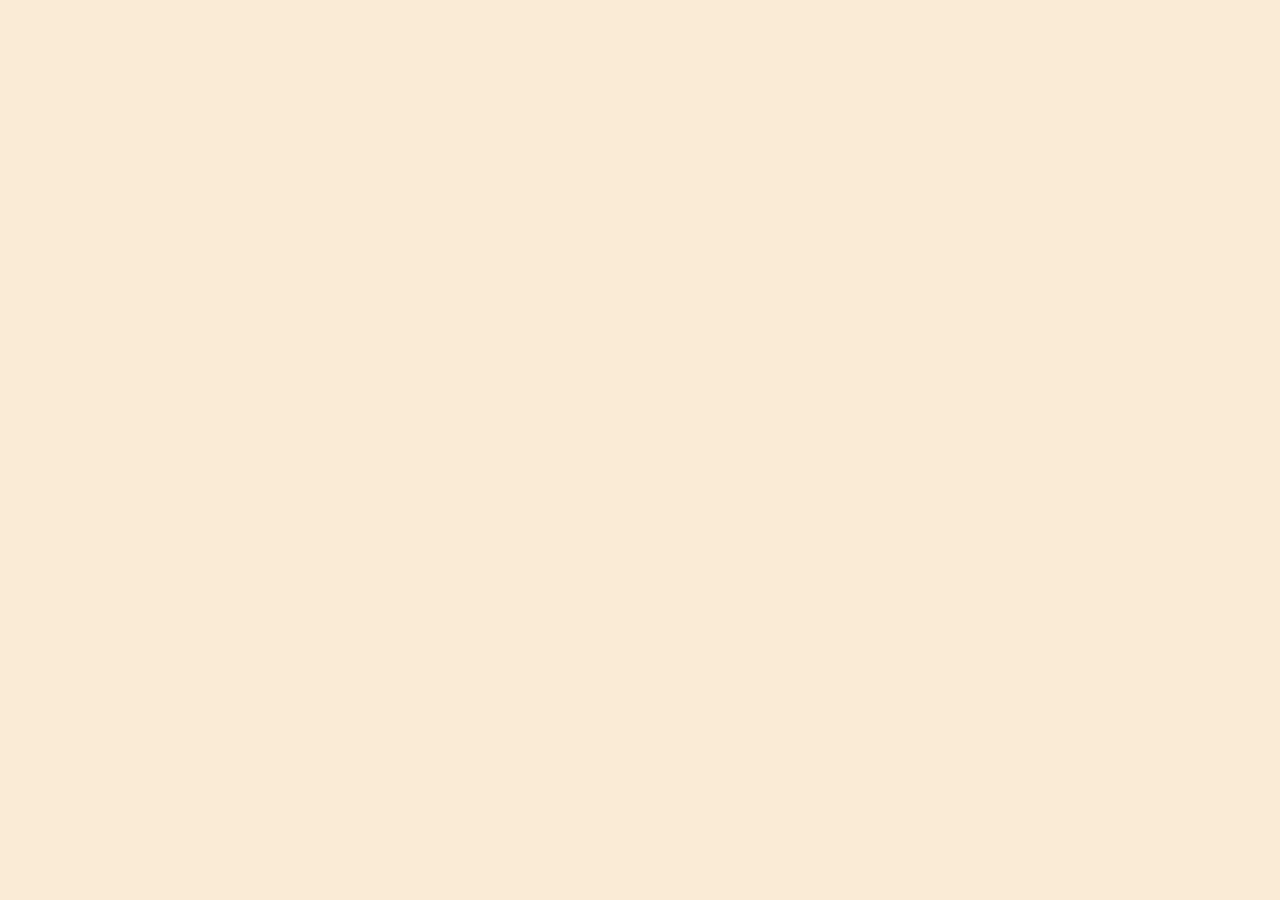
==== index.html @ 09e54cab "may 6" ====
<!DOCTYPE html>
<!--[if lt IE 7]>      <html class="no-js lt-ie9 lt-ie8 lt-ie7"> <![endif]-->
<!--[if IE 7]>         <html class="no-js lt-ie9 lt-ie8"> <![endif]-->
<!--[if IE 8]>         <html class="no-js lt-ie9"> <![endif]-->
<!--[if gt IE 8]>      <html class="no-js"> <!--<![endif]-->
<html>
    <head>
        <meta charset="utf-8">
        <meta http-equiv="X-UA-Compatible" content="IE=edge">
        <title>Web App</title>
        <meta name="description" content="">
        <meta name="viewport" content="width=device-width, initial-scale=1">
        <link rel="stylesheet" href="style.css">
               <!-- MOBILE WEB APP, ADD THIS TO <head>..</head> OF index.html -->
       <link rel="icon" type="image/png" href="favicon.png" />
       <link rel="apple-touch-icon" href="favicon.png">
       <meta name="apple-mobile-web-app-title" content="">
       <meta name="apple-mobile-web-app-capable" content="yes">
       <meta name="apple-mobile-web-app-status-bar-style" content="black">
    </head>
    <body>
        <!--[if lt IE 7]>
            <p class="browsehappy">You are using an <strong>outdated</strong> browser. Please <a href="#">upgrade your browser</a> to improve your experience.</p>
        <![endif]-->
        
        <script src="script.js" async defer></script>
    </body>
</html>
---- style.css ----
body{
    background-color: antiquewhite;
}
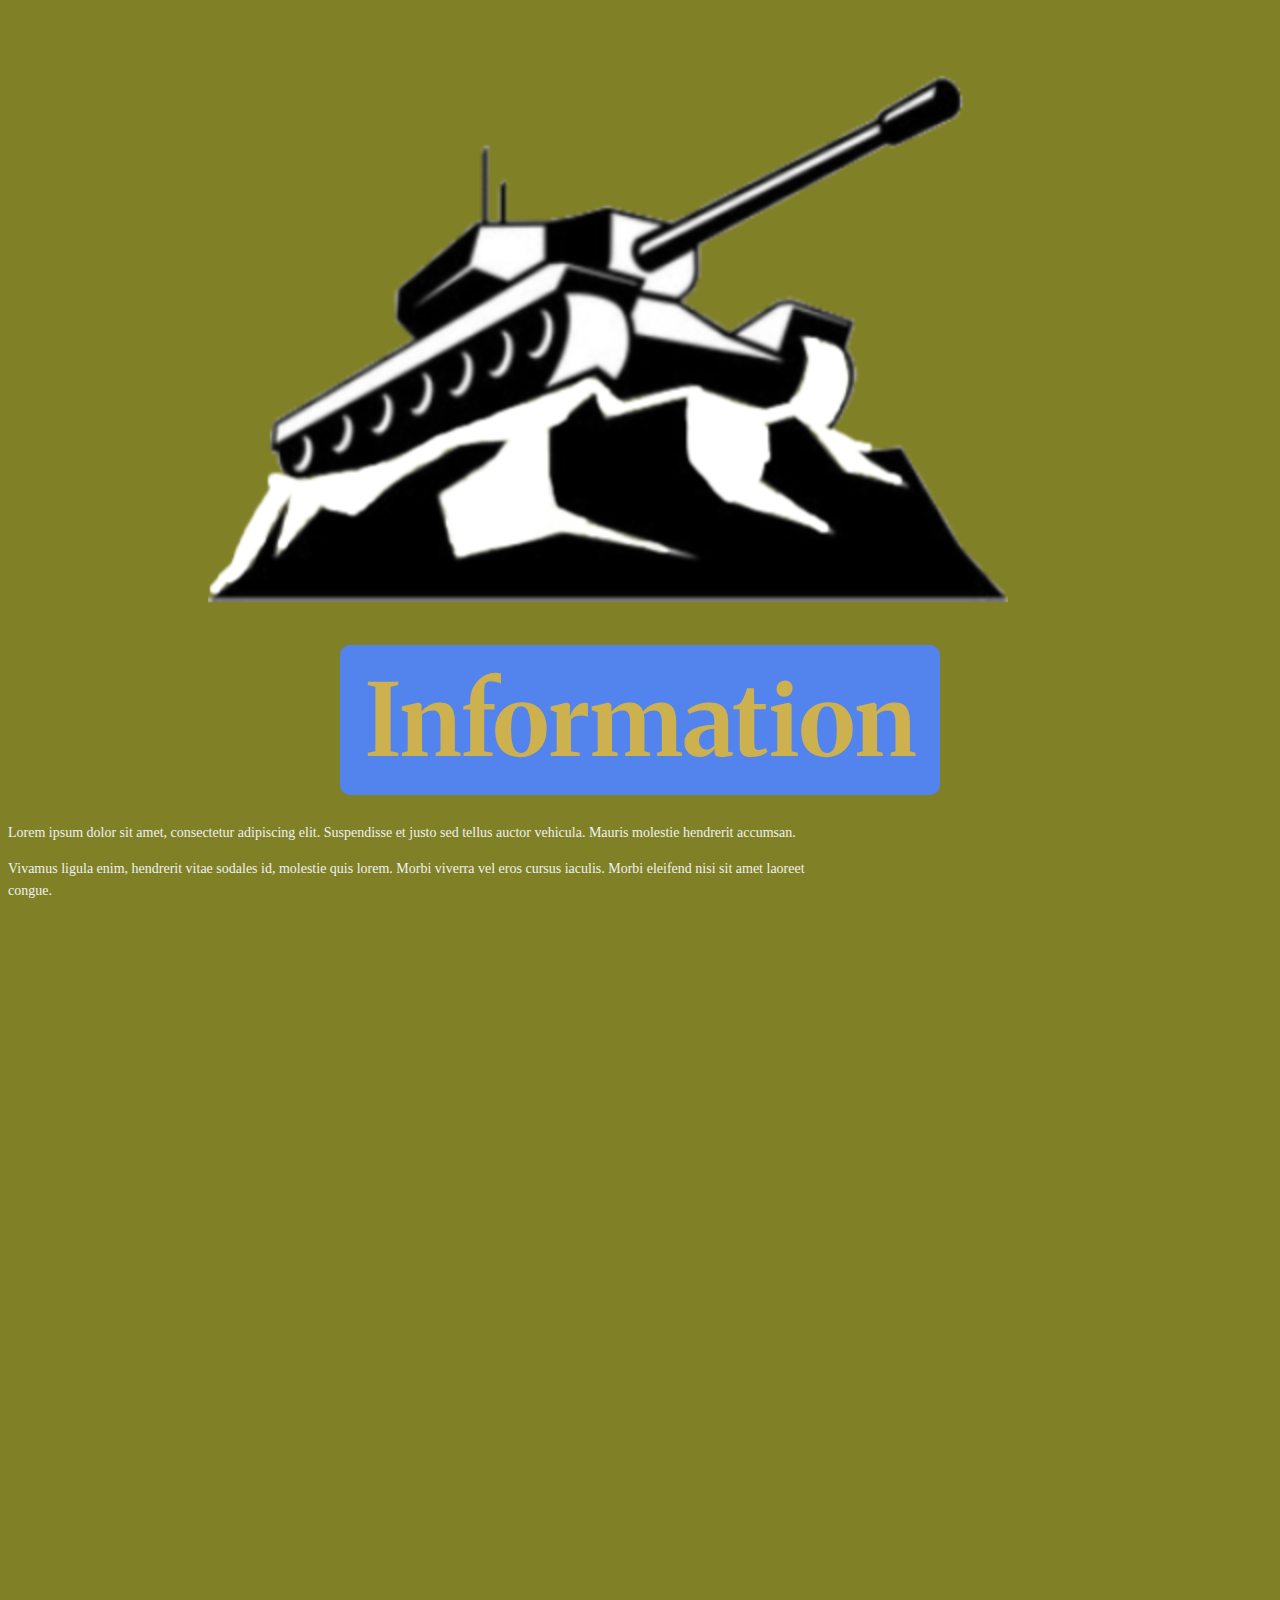
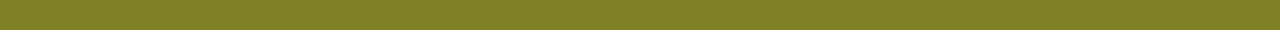
==== commit 63d35665: "may 6" ====
--- a/index.html
+++ b/index.html
@@ -7,7 +7,7 @@
     <head>
         <meta charset="utf-8">
         <meta http-equiv="X-UA-Compatible" content="IE=edge">
-        <title>Web App</title>
+        <title>Tankiality</title>
         <meta name="description" content="">
         <meta name="viewport" content="width=device-width, initial-scale=1">
         <link rel="stylesheet" href="style.css">
@@ -17,12 +17,55 @@
        <meta name="apple-mobile-web-app-title" content="">
        <meta name="apple-mobile-web-app-capable" content="yes">
        <meta name="apple-mobile-web-app-status-bar-style" content="black">
+
+       <!--Fonts-->
+       <link rel="preconnect" href="https://fonts.googleapis.com">
+       <link rel="preconnect" href="https://fonts.gstatic.com" crossorigin>
+       <link href="https://fonts.googleapis.com/css2?family=Merriweather:ital,wght@0,300;0,400;0,700;0,900;1,300;1,400;1,700;1,900&display=swap" rel="stylesheet">
+   
     </head>
     <body>
-        <!--[if lt IE 7]>
-            <p class="browsehappy">You are using an <strong>outdated</strong> browser. Please <a href="#">upgrade your browser</a> to improve your experience.</p>
-        <![endif]-->
+
+<!--Background image-->
+    <html lang="en">
+        <head>
+        <meta charset="UTF-8">
+        <meta name="viewport" content="width=device-width, initial-scale=1.0">
+        <title>Image Placement</title>
+        <link rel="stylesheet" href="styles.css">
+    </head>
+        <div class="container">
+        <img src="Tanki.png" alt="Your Image">
+    </div>
+    </html>
         
+<!--Start button-->
+        <html lang="en">
+        <head>
+        <meta charset="UTF-8">
+        <meta name="viewport" content="width=device-width, initial-scale=1.0">
+        <title>Customizable Button</title>
+        <link rel="stylesheet" href="styles.css">
+    </head>
+        <button class="custom-button">Information</button>
+    </html>
+
+
+<!--Text-->
+<section class="container">
+    <!-- UPDATE THIS -->
+    <p>
+      Lorem ipsum dolor sit amet, consectetur adipiscing elit. Suspendisse
+      et justo sed tellus auctor vehicula. Mauris molestie hendrerit
+      accumsan.
+    </p>
+    <p>
+      Vivamus ligula enim, hendrerit vitae sodales id, molestie quis lorem.
+      Morbi viverra vel eros cursus iaculis. Morbi eleifend nisi sit amet
+      laoreet congue.
+    </p>
+  </section>
+
         <script src="script.js" async defer></script>
     </body>
 </html>--- a/style.css
+++ b/style.css
@@ -1,3 +1,83 @@
+/*
+  ========================================
+  Background
+  ========================================
+*/
 body{
-    background-color: antiquewhite;
+    background-color: #808026;
+      }
+    
+.container {
+    position: relative; /* Set position to relative for container */
+    width: 800px; /* Set width of the container */
+    height: 800px; /* Set height of the container */
+      }
+      
+.container img {
+    position: absolute; /* Set position to absolute for the image */
+    top: -50px; /* Set distance from top */
+    left: 200px; /* Set distance from left */
+    width: 100%; /* Set width of the image to 100% of its container */
+    height: 100%; /* Set height of the image to 100% of its container */
+    object-fit: cover; /* Maintain aspect ratio while filling the container */
+      }
+ 
+      
+/*
+  ========================================
+  Buttons
+  ========================================
+*/
+.custom-button {
+    /* Button size */
+    width: 600px;
+    height: 150px;
+    
+    /* Button color */
+    background-color: #5383ec;
+    color: #ceb14f;
+  
+    /* Button text */
+    font-family: "Merriweather", serif;
+    font-weight: 700;
+    font-style: normal;
+    font-size: 100px;
+  
+    /* Button position */
+    position: absolute;
+    top: 80%;
+    left: 50%;
+    transform: translate(-50%, -50%);
+    
+    /* Button border and border radius */
+    border: none;
+    border-radius: 10px;
+  
+    /* Button hover effect */
+    transition: all 0.3s ease;
+  }
+  
+  /* Button hover effect */
+  .custom-button:hover {
+    background-color: #5383ec;
+  }
+  
+  
+  h1
+p {
+   color: #ffffff;
+   font-family: sans-serif;
+   margin-bottom: 22px;
+}
+h1 {
+   text-shadow: 2px 2px #000000;
+   float: left;
+   font-size: 2.5em;
+   font-family: "Crete Round", sans-serif;
+}
+p{
+   clear: both;
+   color: #f1f1f1;
+   font-size: 14px;
+   line-height: 22px;
 }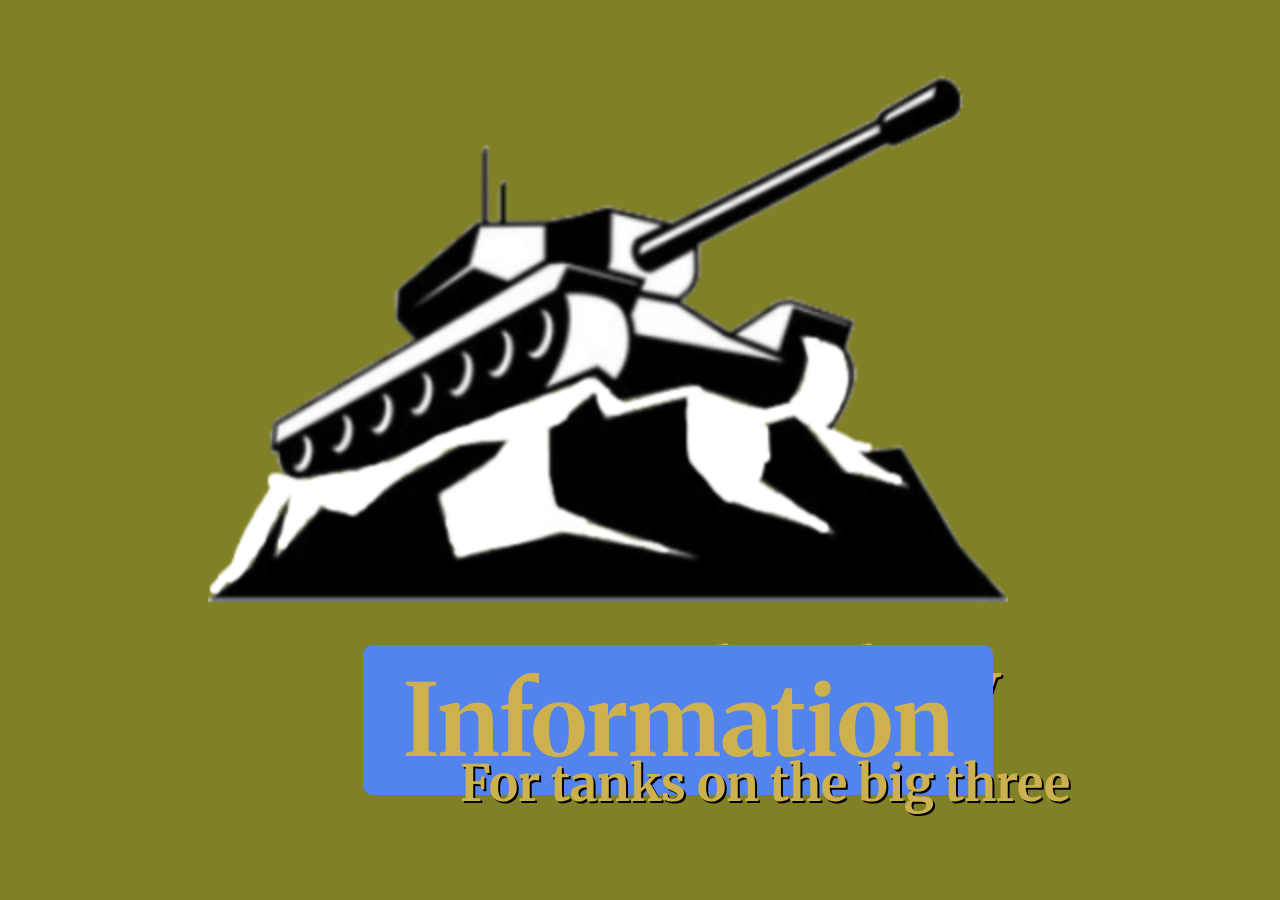
==== commit 78cad04f: "may 10" ====
--- a/index.html
+++ b/index.html
@@ -23,48 +23,34 @@
        <link rel="preconnect" href="https://fonts.gstatic.com" crossorigin>
        <link href="https://fonts.googleapis.com/css2?family=Merriweather:ital,wght@0,300;0,400;0,700;0,900;1,300;1,400;1,700;1,900&display=swap" rel="stylesheet">
    
+       
+       
     </head>
     <body>
 
-<!--Background image-->
-    <html lang="en">
-        <head>
-        <meta charset="UTF-8">
-        <meta name="viewport" content="width=device-width, initial-scale=1.0">
-        <title>Image Placement</title>
-        <link rel="stylesheet" href="styles.css">
-    </head>
+        <!--Homepage image-->
         <div class="container">
         <img src="Tanki.png" alt="Your Image">
-    </div>
-    </html>
+        </div>
         
-<!--Start button-->
-        <html lang="en">
-        <head>
-        <meta charset="UTF-8">
-        <meta name="viewport" content="width=device-width, initial-scale=1.0">
-        <title>Customizable Button</title>
-        <link rel="stylesheet" href="styles.css">
-    </head>
+        <!--Start button-->
         <button class="custom-button">Information</button>
-    </html>
 
+        <!--Title-->
+        <div class="big-title">
+        <h1>Tankiality</h1>
+        </div>
 
-<!--Text-->
-<section class="container">
-    <!-- UPDATE THIS -->
-    <p>
-      Lorem ipsum dolor sit amet, consectetur adipiscing elit. Suspendisse
-      et justo sed tellus auctor vehicula. Mauris molestie hendrerit
-      accumsan.
-    </p>
-    <p>
-      Vivamus ligula enim, hendrerit vitae sodales id, molestie quis lorem.
-      Morbi viverra vel eros cursus iaculis. Morbi eleifend nisi sit amet
-      laoreet congue.
-    </p>
-  </section>
+        <!--Selction page-->
+        <a href="selection.html">
+        <button class="custom-button">Information</button>
+        </a>
+
+        <!--Words under title-->
+        <div class="words">
+        <h2>For tanks on the big three</h2>
+        </div>
+
 
         <script src="script.js" async defer></script>
     </body>
--- a/style.css
+++ b/style.css
@@ -1,6 +1,6 @@
 /*
   ========================================
-  Background
+  Home-Background
   ========================================
 */
 body{
@@ -8,48 +8,98 @@
       }
     
 .container {
-    position: relative; /* Set position to relative for container */
-    width: 800px; /* Set width of the container */
-    height: 800px; /* Set height of the container */
+    position: relative;
+    width: 800px;
+    height: 800px;
       }
       
 .container img {
-    position: absolute; /* Set position to absolute for the image */
-    top: -50px; /* Set distance from top */
-    left: 200px; /* Set distance from left */
-    width: 100%; /* Set width of the image to 100% of its container */
-    height: 100%; /* Set height of the image to 100% of its container */
-    object-fit: cover; /* Maintain aspect ratio while filling the container */
+    position: absolute;
+    top: -50px;
+    left: 200px;
+    width: 100%;
+    height: 100%;
+    object-fit: cover;
       }
- 
-      
+
+.big-title h1 {
+      font-family: 'Merriweather',black;
+      font-size: 100px;
+      color: #ceb14f;
+      position: absolute;
+      top: 560px;
+      right: 280px;
+    }
+
+    h1
+    p {
+       color: #ffffff;
+       font-family: sans-serif;
+       margin-bottom: 22px;
+    }
+    h1 {
+       text-shadow: 2px 2px #000000;
+       float: left;
+       font-size: 2.5em;
+       font-family: "Crete Round", sans-serif;
+    }
+    p{
+       clear: both;
+       color: #f1f1f1;
+       font-size: 14px;
+       line-height: 22px;
+    }
+
+.words h2 {
+    font-family: 'Merriweather',black;
+    font-size: 50px;
+    color: #ceb14f;
+    position: absolute;
+    top: 710px;
+    right: 210px;
+  }
+
+  h2
+  p {
+    color: #ffffff;
+    font-family: sans-serif;
+    margin-bottom: 22px;
+  }
+  h2 {
+    text-shadow: 2px 2px #000000;
+    float: left;
+    font-size: 2.5em;
+    font-family: "Crete Round", sans-serif;
+  }
+  p{
+    clear: both;
+    color: #f1f1f1;
+    font-size: 14px;
+    line-height: 22px;
+  }
+
 /*
   ========================================
-  Buttons
+  Information-Button
   ========================================
 */
 .custom-button {
-    /* Button size */
-    width: 600px;
+    width: 630px;
     height: 150px;
     
-    /* Button color */
     background-color: #5383ec;
     color: #ceb14f;
   
-    /* Button text */
     font-family: "Merriweather", serif;
     font-weight: 700;
     font-style: normal;
     font-size: 100px;
   
-    /* Button position */
     position: absolute;
     top: 80%;
-    left: 50%;
+    left: 53%;
     transform: translate(-50%, -50%);
     
-    /* Button border and border radius */
     border: none;
     border-radius: 10px;
   
@@ -57,27 +107,7 @@
     transition: all 0.3s ease;
   }
   
-  /* Button hover effect */
   .custom-button:hover {
-    background-color: #5383ec;
+    background-color: black;
   }
   
-  
-  h1
-p {
-   color: #ffffff;
-   font-family: sans-serif;
-   margin-bottom: 22px;
-}
-h1 {
-   text-shadow: 2px 2px #000000;
-   float: left;
-   font-size: 2.5em;
-   font-family: "Crete Round", sans-serif;
-}
-p{
-   clear: both;
-   color: #f1f1f1;
-   font-size: 14px;
-   line-height: 22px;
-}